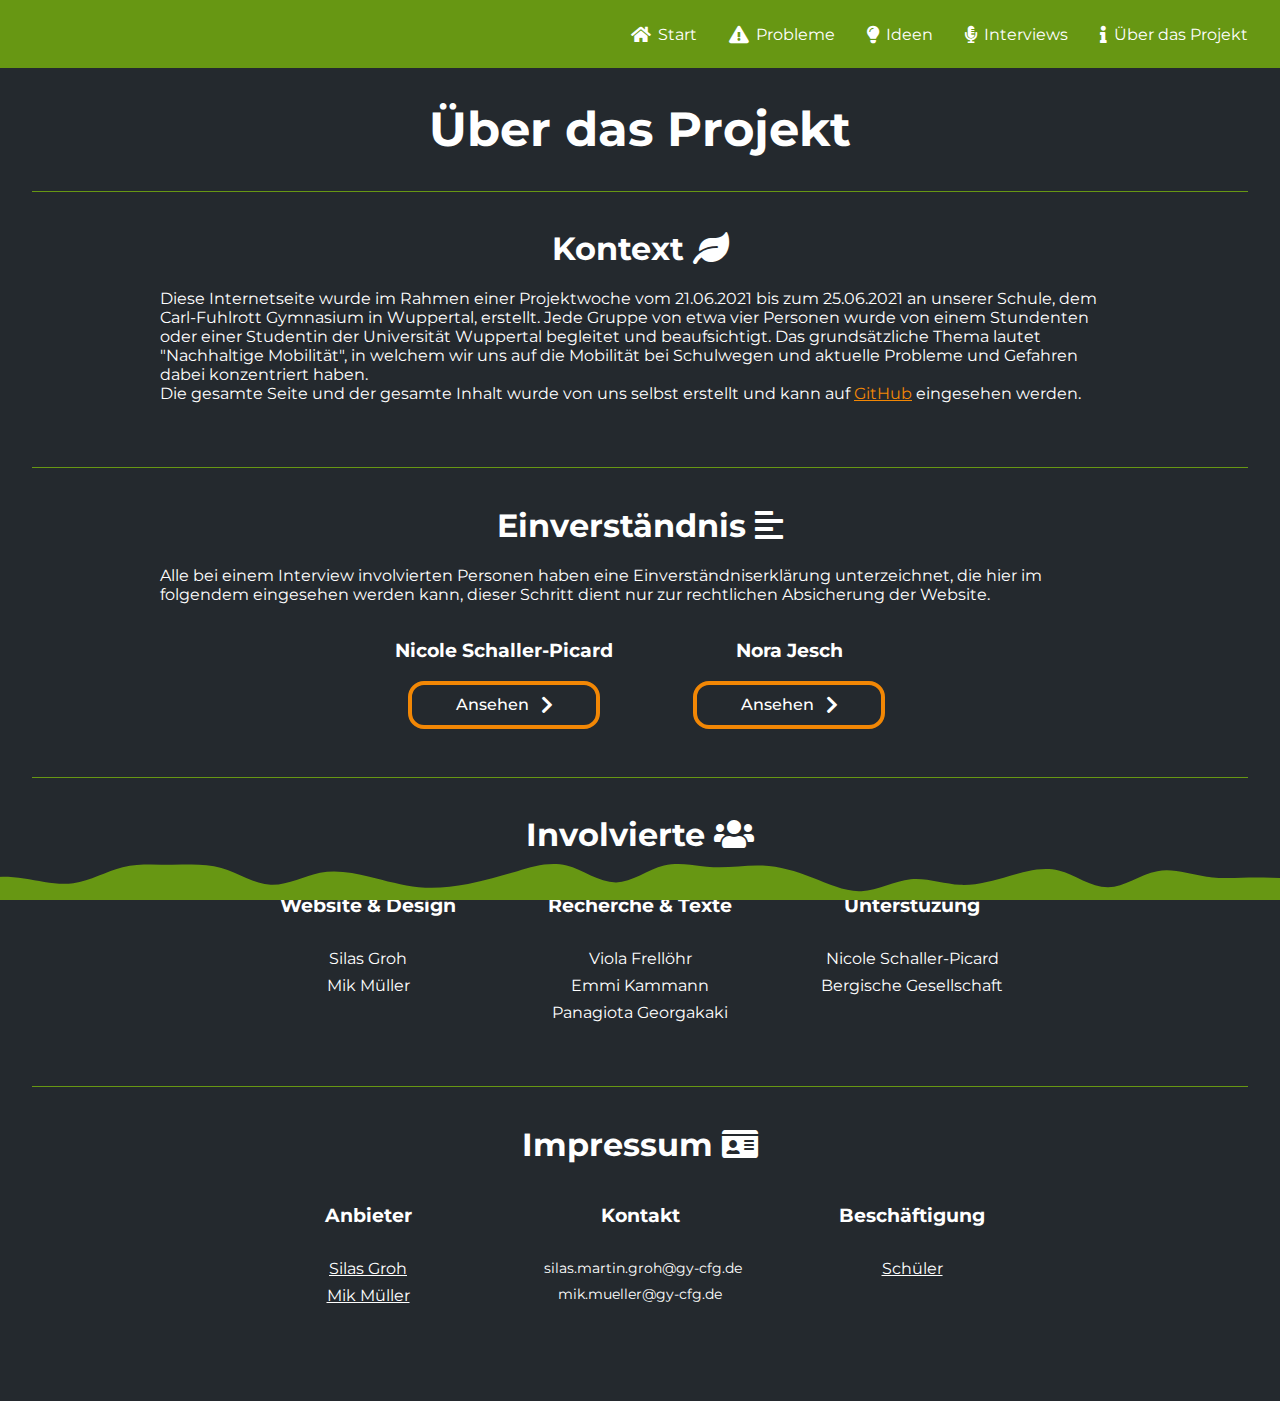
==== about/index.html @ 5c9fa054 "Move everything out of source directory" ====
<!DOCTYPE html>
<html lang="de">

<head>
    <meta charset="UTF-8">
    <meta content="IE=edge" http-equiv="X-UA-Compatible">
    <meta content="width=device-width, initial-scale=1.0" name="viewport">
    <title>Über das Projekt</title>

    <link href="../assets/icon.svg" rel="icon" type="image/x-icon">

    <link href="../css/navbar.css" rel="stylesheet">
    <link href="../css/tooltip.css" rel="stylesheet">
    <link href="../css/style.css" rel="stylesheet">
    <link href="../css/about.css" rel="stylesheet">
    <script src="../js/utils.js"></script>
    <script src="../js/navbar.js"></script>

    <link href="https://fonts.gstatic.com" rel="preconnect">
    <link href="https://fonts.googleapis.com/css2?family=Montserrat:wght@300;400;500;700&amp;display=swap" rel="stylesheet">
    <link crossorigin="anonymous" href="https://use.fontawesome.com/releases/v5.12.1/css/all.css" rel="stylesheet">
</head>

<body>
    <nav></nav>
    <div class="mainContainer">
        <h1 class="title">Über das Projekt</h1>

        <div class="spacer"></div>

        <section>
            <h1>Kontext <i class="fas fa-leaf"></i></h1>
            <p class="sectionText">
                Diese Internetseite wurde im Rahmen einer Projektwoche vom 21.06.2021 bis zum 25.06.2021 an unserer
                Schule, dem Carl-Fuhlrott Gymnasium in Wuppertal, erstellt. Jede Gruppe von etwa vier Personen wurde von
                einem Stundenten oder einer Studentin der Universität Wuppertal begleitet und beaufsichtigt. Das
                grundsätzliche Thema lautet "Nachhaltige Mobilität", in welchem wir uns auf die Mobilität bei Schulwegen
                und aktuelle Probleme und Gefahren dabei konzentriert haben. <br>
                Die gesamte Seite und der gesamte Inhalt wurde von uns selbst erstellt und kann auf
                <a href="https://github.com/RubixDev/SchulwegeWebsite" target="_blank">GitHub</a> eingesehen werden.
            </p>
        </section>

        <div class="spacer"></div>

        <section>
            <h1>Einverständnis <i class="fas fa-align-left"></i></h1>
            <p class="sectionText">
                Alle bei einem Interview involvierten Personen haben eine Einverständniserklärung
                unterzeichnet, die hier im folgendem eingesehen werden kann, dieser Schritt dient nur zur rechtlichen
                Absicherung der Website.
            </p>
            <div class="split">
                <div>
                    <h3>Nicole Schaller-Picard</h3>
                    <a href="Einverständniserklärung_Nicole_Schaller-Picard.pdf" tabindex="-1" target="_blank">
                        <button class="btn btn-arrow">
                            <span>Ansehen</span>
                        </button>
                    </a>
                </div>
                <div>
                    <h3>Nora Jesch</h3>
                    <a href="Einverständniserklärung_Nora_Jesch.pdf" tabindex="-1" target="_blank">
                        <button class="btn btn-arrow">
                            <span>Ansehen</span>
                        </button>
                    </a>
                </div>
            </div>
        </section>
        <div class="spacer"></div>

        <section>
            <h1>Involvierte <i class="fas fa-users"></i></h1>
            <div class="split">
                <div>
                    <h3>Website & Design</h3>
                    <ul>
                        <li>Silas Groh</li>
                        <li>Mik Müller</li>
                    </ul>
                </div>
                <div>
                    <h3>Recherche & Texte</h3>
                    <ul>
                        <li>Viola Frellöhr</li>
                        <li>Emmi Kammann</li>
                        <li>Panagiota Georgakaki</li>
                    </ul>
                </div>
                <div>
                    <h3>Unterstüzung</h3>
                    <ul>
                        <li>Nicole Schaller-Picard</li>
                        <li>Bergische Gesellschaft</li>
                    </ul>
                </div>
            </div>
        </section>

        <div class="spacer"></div>

        <section>
            <h1>Impressum <i class="fas fa-id-card"></i></h1>
            <div class="split">
                <div>
                    <h3>Anbieter</h3>
                    <ul>
                        <li tooltip="Website öffnen">
                            <a href="https://rubixdev.de" target="_blank">Silas Groh</a>
                        </li>
                        <li tooltip="Website öffnen">
                            <a href="https://mik-mueller.de" target="_blank">Mik Müller</a>
                        </li>
                    </ul>
                </div>
                <div>
                    <h3>Kontakt</h3>
                    <ul id="emails">
                        <li tooltip="Email kopieren" onclick="copyText('silas.martin.groh@gy-cfg.de')">silas.martin.groh@gy-cfg.de</li>
                        <li tooltip="Email kopieren" onclick="copyText('mik.mueller@gy-cfg.de')">mik.mueller@gy-cfg.de</li>
                    </ul>
                </div>
                <div>
                    <h3>Beschäftigung</h3>
                    <ul>
                        <li tooltip="Schulwebsite öffnen">
                            <a href="http://cfg.wtal.de" target="_blank">Schüler</a>
                        </li>
                    </ul>
                </div>
            </div>
        </section>

    </div>

    <img alt="" id="waves" src="../assets/wave.svg">
</body>

</html>
---- css/navbar.css ----
/* ---------- NAVBAR CONTENT ---------- */
#navbar-list {
    position: fixed;
    top: 0;
    width: 100%;
    background: var(--green);
    transform: scaleY(0);
    transform-origin: top;
    transition: transform .4s;
    z-index: 1000;
}

/* -------- ICONS --------- */
#navbar-list i {
    font-size: 1.1em;
    padding-right: .4em;
    vertical-align: middle;
}

/* --------- LIST --------- */
#navbar-list ul {
    opacity: 0;
    display: flex;
    flex-direction: column;
    align-items: center;
    list-style-type: none;
    margin: 0;
    padding: .5rem 1rem;
    transition: opacity .15s ease-in-out 0s;
}

/* ------ LIST ITEM ------- */
#navbar-list li {
    display: inline;
}

#navbar-list a {
    display: block;
    position: relative;
    margin: .7rem;
    color: var(--white);
    text-decoration: none;
    font-size: 1rem;
}

#navbar-list a:focus {
    outline: none;
}

/* Underline */
#navbar-list a::after {
    content: '';
    position: absolute;
    width: 100%;
    height: .125rem;
    bottom: -.3rem;
    left: 0;
    transform: scaleX(0);
    background-color: var(--contrast);
    transition-duration: .3s;
}

#navbar-list a:hover::after,
#navbar-list a:focus::after {
    transform: scaleX(1);
}

/* ---- NAVBAR OPEN ----- */
#nav-checkbox:checked ~ #navbar-list {
    transform: scaleY(1);
}

#nav-checkbox:checked ~ #navbar-list ul {
    opacity: 1;
    transition: opacity .2s ease-in-out .2s;
}

/* --- HAMBURGER CLOSED --- */
#nav-checkbox {
    display: none;
}

#nav-checkbox ~ label {
    position: fixed;
    width: 2rem;
    height: 2rem;
    top: 1rem;
    right: 1rem;
    z-index: 1001;
}

#hamburger-content {
    width: 100%;
    height: 100%;
    position: relative;
    display: flex;
    align-items: center;
    justify-content: center;
}

#hamburger-middle,
#hamburger-middle::before,
#hamburger-middle::after {
    content: '';
    height: .125rem;
    width: 2rem;
    border-radius: .0625rem;
    background: var(--white);
    transform-origin: center;
    transition-duration: .3s;
}

#hamburger-middle::before {
    position: absolute;
    left: 0;
    bottom: .5rem;
}

#hamburger-middle::after {
    position: absolute;
    left: 0;
    top: .5rem;
}

/* ---- HAMBURGER OPEN ---- */
#nav-checkbox:checked ~ label #hamburger-middle {
    width: 0;
}

#nav-checkbox:checked ~ label #hamburger-middle::before {
    transform: rotate(45deg) translate(-.3125rem, -.3125rem);
}

#nav-checkbox:checked ~ label #hamburger-middle::after {
    transform: rotate(-45deg) translate(-.3125rem, .3125rem);
}

/* ---------- NAVBAR DESKTOP ---------- */
@media (min-width: 44rem) {
    #nav-checkbox ~ label {
        display: none;
    }

    #navbar-list {
        position: static;
        min-height: 3.25rem;
        transform: scaleY(1);
    }

    #navbar-list ul {
        opacity: 1;
        flex-direction: row;
        justify-content: flex-end;
    }

    #navbar-list a {
        margin: 1rem;
    }
}
---- css/tooltip.css ----
[tooltip] {
    position: relative;
    z-index: 10;
}

/* Positioning and visibility settings of the tooltip */
[tooltip]:before,
[tooltip]:after {
    position: absolute;
    visibility: hidden;
    opacity: 0;
    left: 50%;
    /* size of the arrow */
    bottom: calc(100% + .3125rem);
    pointer-events: none;
    transition: 0.2s;
    will-change: transform;
}

/* The actual tooltip with a dynamic width */
[tooltip]:before {
    content: attr(tooltip);
    padding: .625rem 1.125rem;
    min-width: 3.125rem;
    max-width: 18.75rem;
    width: max-content;
    width: -moz-max-content;
    border-radius: .375rem;
    font-size: .875rem;
    background-color: #3b4850e6;
    background-image: linear-gradient(30deg,
            #3b485070,
            #3b444b70,
            #3c525870);
    box-shadow: 0 0 1.5rem #0003;
    color: #fff;
    text-align: center;
    white-space: pre-wrap;
    transform: translate(-50%, -.3125rem) scale(0.5);
}

/* Tooltip arrow */
[tooltip]:after {
    content: '';
    border-style: solid;
    border-width: .3125rem .3125rem 0 .3125rem;
    /* CSS triangle */
    border-color: #374046e6 transparent transparent transparent;
    transition-duration: 0s;
    /* If the mouse leaves the element, the transition effects for the tooltip arrow are "turned off" */
    transform-origin: top;
    /* Orientation setting for the slide-down effect */
    transform: translateX(-50%) scaleY(0);
}

/* Tooltip becomes visible at hover */
[tooltip]:hover:before,
[tooltip]:hover:after {
    visibility: visible;
    opacity: 1;
}

/* Scales from 0.5 to 1 -> grow effect */
[tooltip]:hover:before {
    transition-delay: 0.3s;
    transform: translate(-50%, -.3125rem) scale(1);
}

/*
  Arrow slide down effect only on mouseenter (NOT on mouseleave)
*/
[tooltip]:hover:after {
    transition-delay: 0.5s;
    /* Starting after the grow effect */
    transition-duration: 0.2s;
    transform: translateX(-50%) scaleY(1);
}


/* LEFT */
/* Tooltip + arrow */
[tooltip-location="left"]:before,
[tooltip-location="left"]:after {
    left: auto;
    right: calc(100% + .3125rem);
    bottom: 50%;
}

/* Tooltip */
[tooltip-location="left"]:before {
    transform: translate(-.3125rem, 50%) scale(0.5);
}

[tooltip-location="left"]:hover:before {
    transform: translate(-.3125rem, 50%) scale(1);
}

/* Arrow */
[tooltip-location="left"]:after {
    border-width: .3125rem 0 .3125rem .3125rem;
    border-color: transparent transparent transparent #374046e6;
    transform-origin: left;
    transform: translateY(50%) scaleX(0);
}

[tooltip-location="left"]:hover:after {
    transform: translateY(50%) scaleX(1);
}


/* RIGHT */
[tooltip-location="right"]:before,
[tooltip-location="right"]:after {
    left: calc(100% + .3125rem);
    bottom: 50%;
}

[tooltip-location="right"]:before {
    transform: translate(.3125rem, 50%) scale(0.5);
}

[tooltip-location="right"]:hover:before {
    transform: translate(.3125rem, 50%) scale(1);
}

[tooltip-location="right"]:after {
    border-width: .3125rem .3125rem .3125rem 0;
    border-color: transparent #374046e6 transparent transparent;
    transform-origin: right;
    transform: translateY(50%) scaleX(0);
}

[tooltip-location="right"]:hover:after {
    transform: translateY(50%) scaleX(1);
}


/* BOTTOM */
[tooltip-location="bottom"]:before,
[tooltip-location="bottom"]:after {
    top: calc(100% + .3125rem);
    bottom: auto;
}

[tooltip-location="bottom"]:before {
    transform: translate(-50%, .3125rem) scale(0.5);
}

[tooltip-location="bottom"]:hover:before {
    transform: translate(-50%, .3125rem) scale(1);
}

[tooltip-location="bottom"]:after {
    border-width: 0 .3125rem .3125rem .3125rem;
    border-color: transparent transparent #374046e6 transparent;
    transform-origin: bottom;
}
---- css/style.css ----
:root {
    --white: #fff;
    --gray-light: #383f47;
    --gray: #24292e;
    --green: #679713;
    --contrast: #F28705;
}

* {
    font-family: 'Montserrat', sans-serif;
    color: var(--white);
}

body {
    background-color: var(--gray);
    overflow-x: hidden;
    text-align: center;
    margin: 0;
}

.vertical-align {
    vertical-align: middle;
}

.title {
    font-size: 3rem;
    text-align: center;
}

.mainContainer {
    margin: 0 2rem 2rem;
}

.spacer {
    width: 100%;
    height: 1px;
    background-color: var(--green);
}

#waves {
    height: 3rem;
    position: fixed;
    bottom: 0;
    z-index: 1000;
    pointer-events: none;
    width: 120rem;
    left: 50%;
    transform: translateX(-50%);
}

@media (min-width: 120rem) {
    #waves {
        width: 100%;
    }
}

.btn {
    background-color: #0000;
    min-height: 3rem;
    min-width: 12rem;
    font-size: 1rem;
    border: .25rem solid var(--contrast);
    border-radius: 1rem;
    transition-duration: .3s;
}

.btn > * {
    vertical-align: middle;
    font-weight: 500;
}

.btn:hover,
.btn:focus {
    outline: none;
    cursor: pointer;
    background-color: var(--contrast);
}

.btn-arrow::after {
    content: "\f054";
    font-family: 'Font Awesome 5 Free', sans-serif;
    font-size: 1.2rem;
    font-weight: 900;
    padding-left: .5rem;
    position: relative;
    transition: padding-left .2s;
    vertical-align: middle;
}

.btn:hover::after {
    padding-left: .75rem;
}
---- css/about.css ----
section {
    padding: 1rem 2rem 3rem;
}

.sectionText {
    max-width: 60rem;
    text-align: start;
    position: relative;
    left: 50%;
    transform: translateX(-50%);
}

.split {
    display: flex;
    gap: 5rem;
    justify-content: center;
}

@media (max-width: 51rem) {
    .split {
        flex-direction: column;
        gap: 1rem;
        margin-bottom: 2rem;
        align-items: center;
    }
}

.split > div > ul {
    list-style-type: none;
    padding: 0;
    margin-top: 2rem;
    width: 12rem;
}

.split > div > ul > li {
    margin: .5rem 0;
}

#emails {
    font-size: 0.9rem;
    white-space: nowrap;
    cursor: pointer;
}

p > a {
    color: var(--contrast);
}
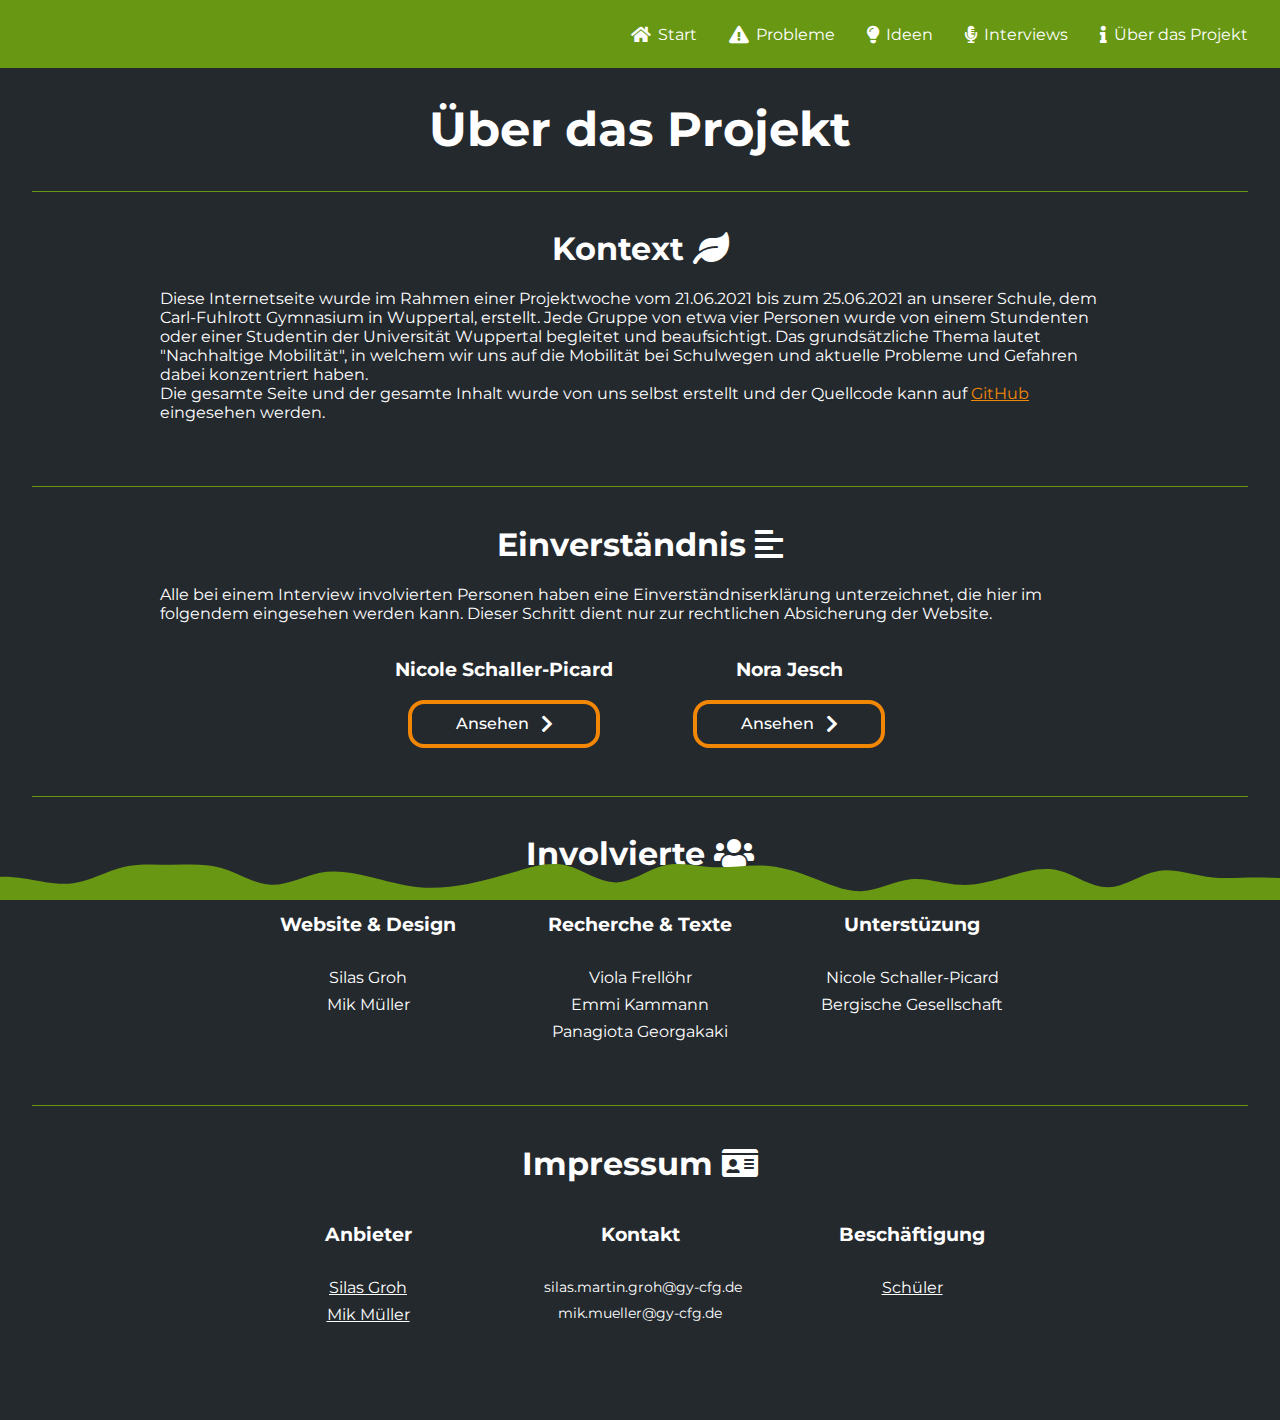
==== commit 7f8b70c5: "Polish texts" ====
--- a/about/index.html
+++ b/about/index.html
@@ -5,6 +5,7 @@
     <meta charset="UTF-8">
     <meta content="IE=edge" http-equiv="X-UA-Compatible">
     <meta content="width=device-width, initial-scale=1.0" name="viewport">
+    <meta name="darkreader" content="off">
     <title>Über das Projekt</title>
 
     <link href="../assets/icon.svg" rel="icon" type="image/x-icon">
@@ -13,6 +14,7 @@
     <link href="../css/tooltip.css" rel="stylesheet">
     <link href="../css/style.css" rel="stylesheet">
     <link href="../css/about.css" rel="stylesheet">
+    <script src="../js/blockDarkreader.js"></script>
     <script src="../js/utils.js"></script>
     <script src="../js/navbar.js"></script>
 
@@ -36,7 +38,7 @@
                 einem Stundenten oder einer Studentin der Universität Wuppertal begleitet und beaufsichtigt. Das
                 grundsätzliche Thema lautet "Nachhaltige Mobilität", in welchem wir uns auf die Mobilität bei Schulwegen
                 und aktuelle Probleme und Gefahren dabei konzentriert haben. <br>
-                Die gesamte Seite und der gesamte Inhalt wurde von uns selbst erstellt und kann auf
+                Die gesamte Seite und der gesamte Inhalt wurde von uns selbst erstellt und der Quellcode kann auf
                 <a href="https://github.com/RubixDev/SchulwegeWebsite" target="_blank">GitHub</a> eingesehen werden.
             </p>
         </section>
@@ -47,7 +49,7 @@
             <h1>Einverständnis <i class="fas fa-align-left"></i></h1>
             <p class="sectionText">
                 Alle bei einem Interview involvierten Personen haben eine Einverständniserklärung
-                unterzeichnet, die hier im folgendem eingesehen werden kann, dieser Schritt dient nur zur rechtlichen
+                unterzeichnet, die hier im folgendem eingesehen werden kann. Dieser Schritt dient nur zur rechtlichen
                 Absicherung der Website.
             </p>
             <div class="split">
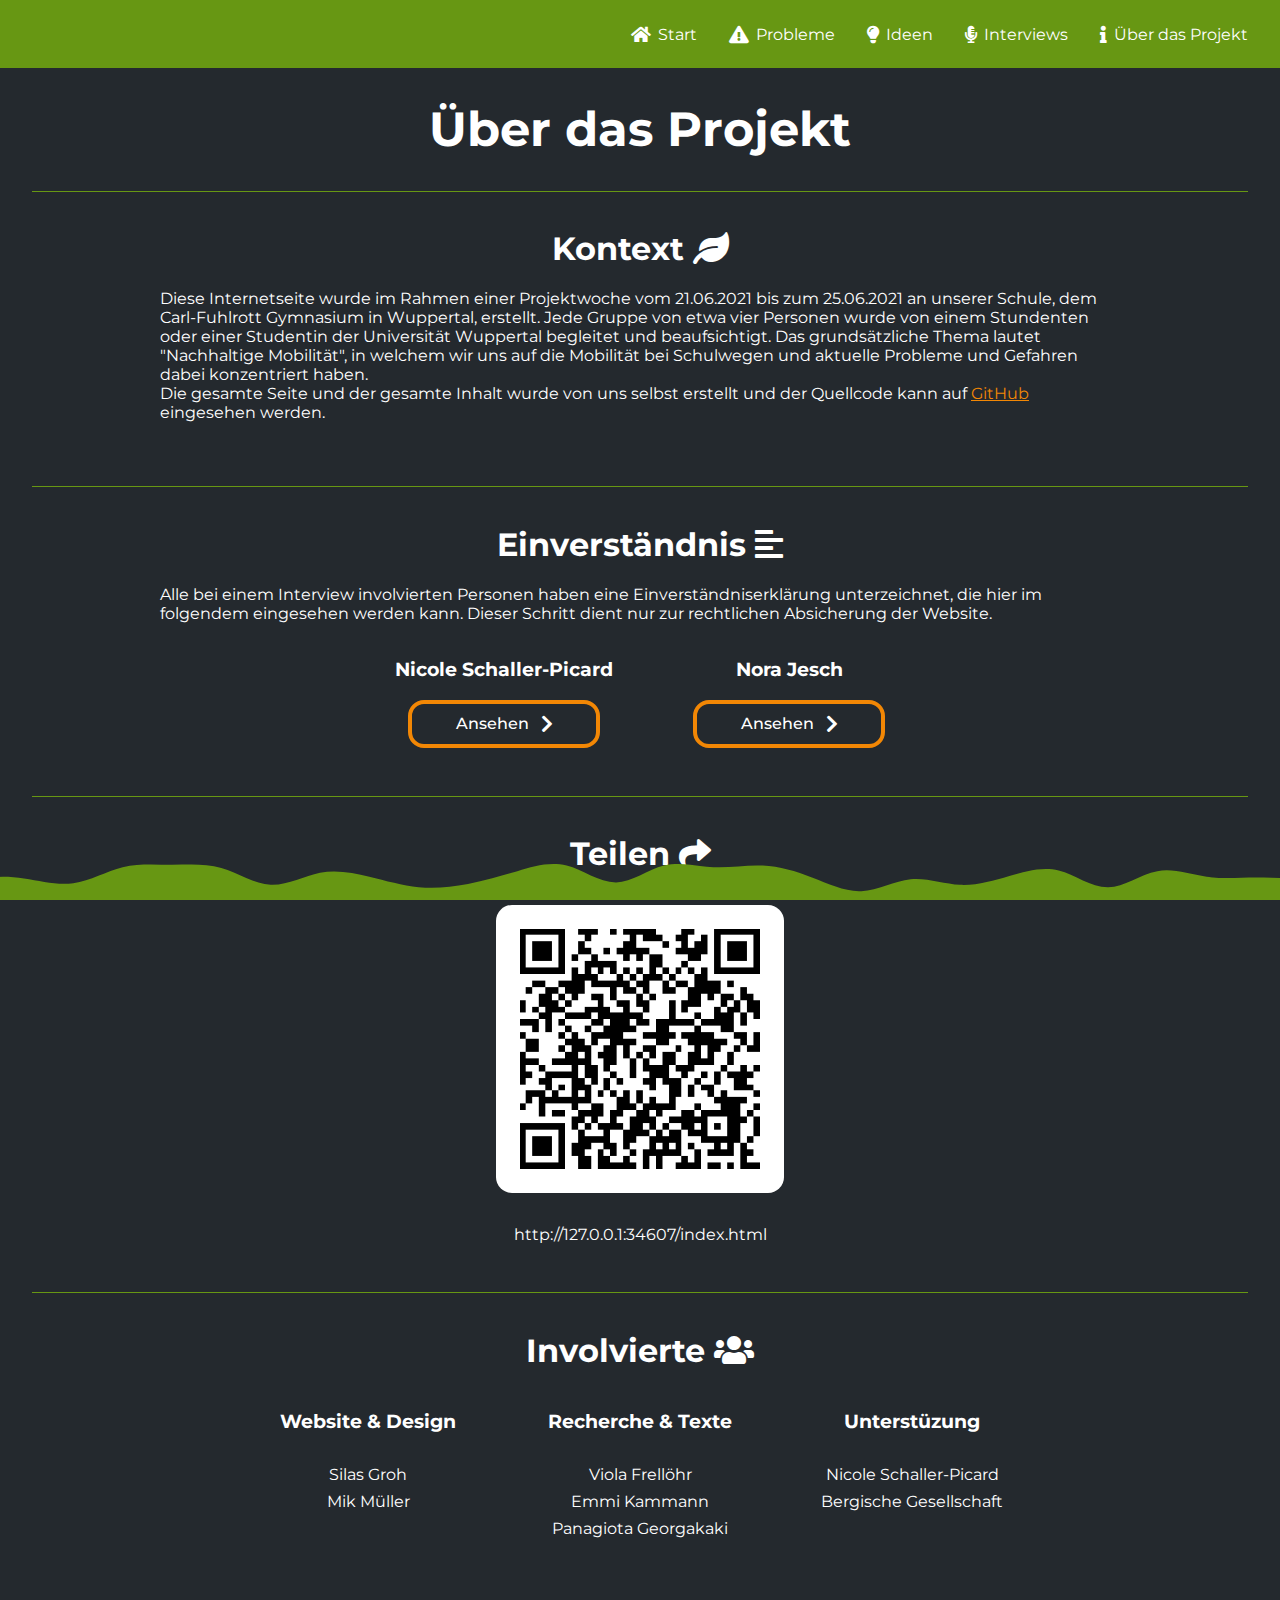
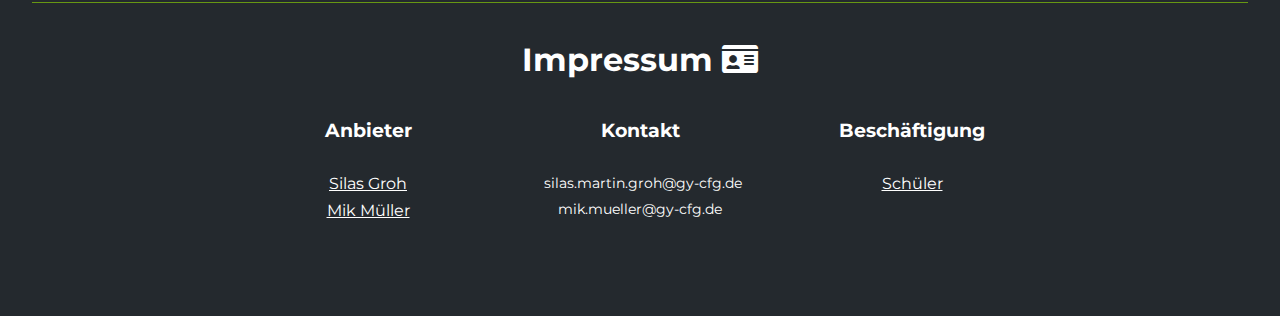
==== commit 893e1544: "Add share section to about page" ====
--- a/about/index.html
+++ b/about/index.html
@@ -15,8 +15,10 @@
     <link href="../css/style.css" rel="stylesheet">
     <link href="../css/about.css" rel="stylesheet">
     <script src="../js/blockDarkreader.js"></script>
+    <script src="../js/qrcode.js"></script>
     <script src="../js/utils.js"></script>
     <script src="../js/navbar.js"></script>
+    <script src="../js/about.js"></script>
 
     <link href="https://fonts.gstatic.com" rel="preconnect">
     <link href="https://fonts.googleapis.com/css2?family=Montserrat:wght@300;400;500;700&amp;display=swap" rel="stylesheet">
@@ -71,6 +73,15 @@
                 </div>
             </div>
         </section>
+
+        <div class="spacer"></div>
+
+        <section>
+            <h1>Teilen <i class="fas fa-share"></i></h1>
+            <div id="share-qr"></div>
+            <div id="share-link" tooltip="Kopieren">https://rubixdev.github.io/SchulwegeWebsite</div>
+        </section>
+
         <div class="spacer"></div>
 
         <section>
--- a/css/about.css
+++ b/css/about.css
@@ -45,3 +45,27 @@
 p > a {
     color: var(--contrast);
 }
+
+#share-qr {
+    max-width: 15rem;
+    padding: 1.5rem;
+    margin: 2rem 0;
+    background-color: var(--white);
+    border-radius: 1rem;
+    display: flex;
+    align-items: center;
+    justify-content: center;
+
+    position: relative;
+    left: 50%;
+    transform: translateX(-50%);
+}
+
+#share-qr img {
+    max-width: 100%;
+    max-height: 100%;
+}
+
+#share-link {
+    cursor: pointer;
+}
